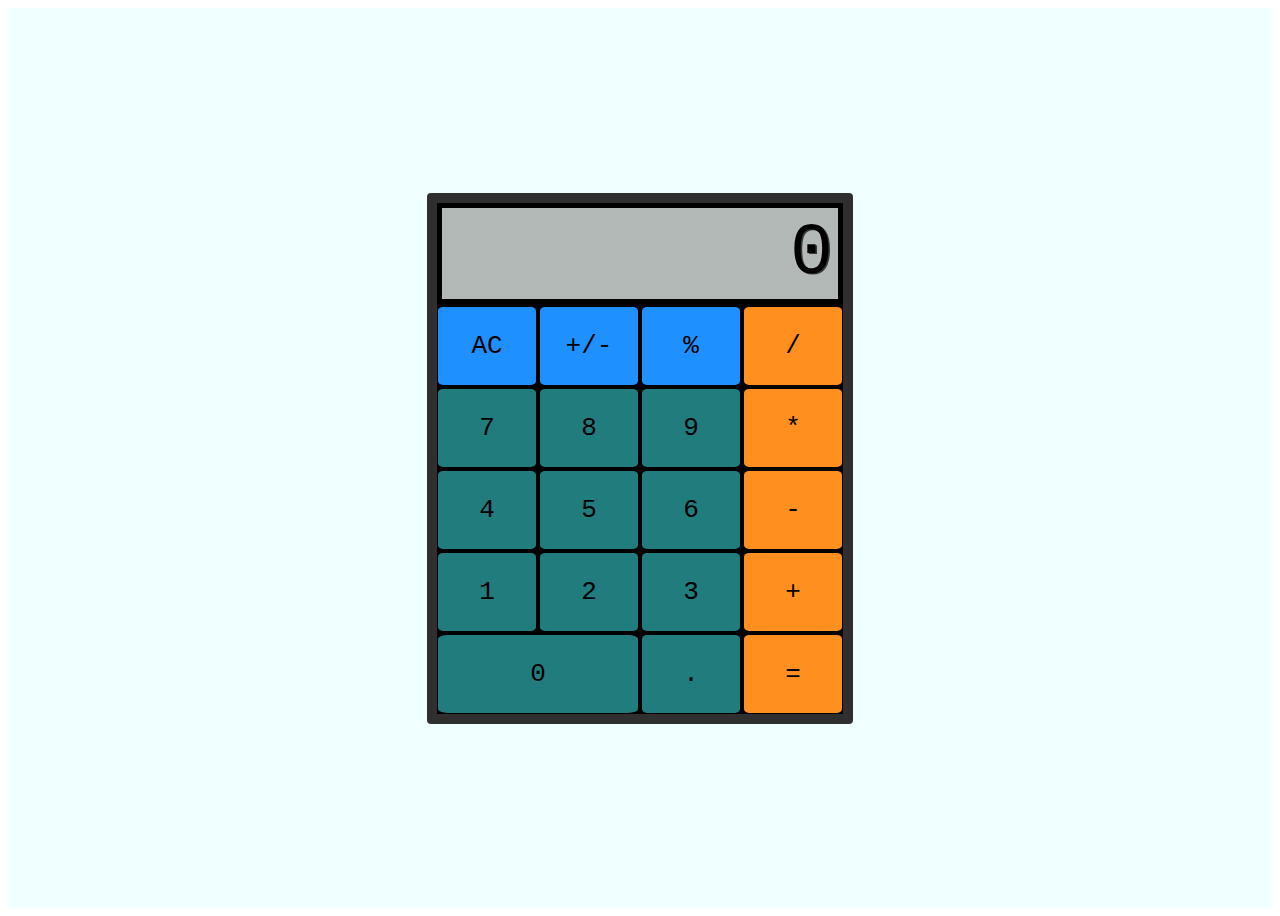
==== Calculator/index.html @ 8ae63e59 "updated paths" ====
<!DOCTYPE html>
<html><head>
<meta http-equiv="content-type" content="text/html; charset=UTF-8">
    <meta charset="utf-8">
    <meta name="calc ya later" content="width=device-width">
    <title>CALC YA LATER</title>
    <link href="/Calculator/style.css" rel="stylesheet" type="text/css">
    </head>
    <body>
        <main id="calc">
            <div id="container">
                <div id="display">54</div>
                <button type="button" class="clear" value="clear" data-key="8">AC</button>
                <button type="button" class="sign" value="sign" data-key="192">+/-</button>
                <button type="button" class="percent" value="percent" data-key="80">%</button>
                <button type="button" class="operator" value="/" data-key="68">/</button>
                <button type="button" class="operand" value="7" data-key="55">7</button>
                <button type="button" class="operand" value="8" data-key="56">8</button>
                <button type="button" class="operand" value="9" data-key="57">9</button>
                <button type="button" class="operator" value="*" data-key="88">*</button>
                <button type="button" class="operand" value="4" data-key="52">4</button>
                <button type="button" class="operand" value="5" data-key="53">5</button>
                <button type="button" class="operand" value="6" data-key="54">6</button>
                <button type="button" class="operator" value="-" data-key="173">-</button>
                <button type="button" class="operand" value="1" data-key="49">1</button>
                <button type="button" class="operand" value="2" data-key="50">2</button>
                <button type="button" class="operand" value="3" data-key="51">3</button>
                <button type="button" class="operator" value="+" data-key="61">+</button>
                <button type="button" id="zero" class="operand" value="0" data-key="48">0</button>
                <button type="button" class="decimal" value="." data-key="190">.</button>
                <button type="button" class="equals" value="=" data-key="69">=</button>
            </div>  
        </main>
    <script src="/Calculator/script.js"></script>
    
</body></html>
---- Calculator/style.css ----
html {
    text-align: center;
    font-family: monospace;
}

#calc {
    display: flex;
    min-height: 95vh;
    justify-content: center;
    align-content: center;
    align-items: center;
    height: 100vh;
    overflow: hidden;
    background-color: azure;
}

#container {
    background-color: black;
    border: 10px solid rgba(47,47,47,1);
    border-radius: 4px;
    display: grid;
    grid-template-columns: repeat(4, 100px);
    grid-template-rows: minmax(100px, auto) repeat(5, 80px);
    gap: 2px;
}

#display {
    grid-column: 1 / -1;
    background-color: #b2b9b7;
    display: flex;
    flex-direction: column;
    justify-content: space-around;
    align-items: flex-end;
    padding: 5px;
    font-size: 5.5em;
    font-weight: initial;
    text-shadow: 1.3px 1.3px #383838;
    margin: 5px;
}

button {
    margin: 1px;
    border-radius: 5%;
    border: none;
    font-weight: initial;
    font-size: 2em;
    font-family: monospace;
    color: black;
}


#zero {
    grid-column: span 2;
}

.operator {
    background-color: #FF8F1F;    
}

.operator:focus {
    background-color: #ffc183;
}

.equals {
    background-color: #FF8F1F;
}

.equals:active {
    background-color: #ffc183;
}

.operand {
    background-color: #217C7E;
}

.operand:active {
    background-color: #33b9bb;
}

.decimal {
    background-color: #217C7E;
}

.decimal:active {
    background-color: #33b9bb;
}

.clear {
    background-color: dodgerblue;
}

.clear:active {
    background-color: rgb(123, 189, 255);
}

.sign {
    background-color: dodgerblue;
}

.sign:active {
    background-color: rgb(123, 189, 255);
}

.percent {
    background-color: dodgerblue;
}

.percent:active {
    background-color: rgb(123, 189, 255);
}
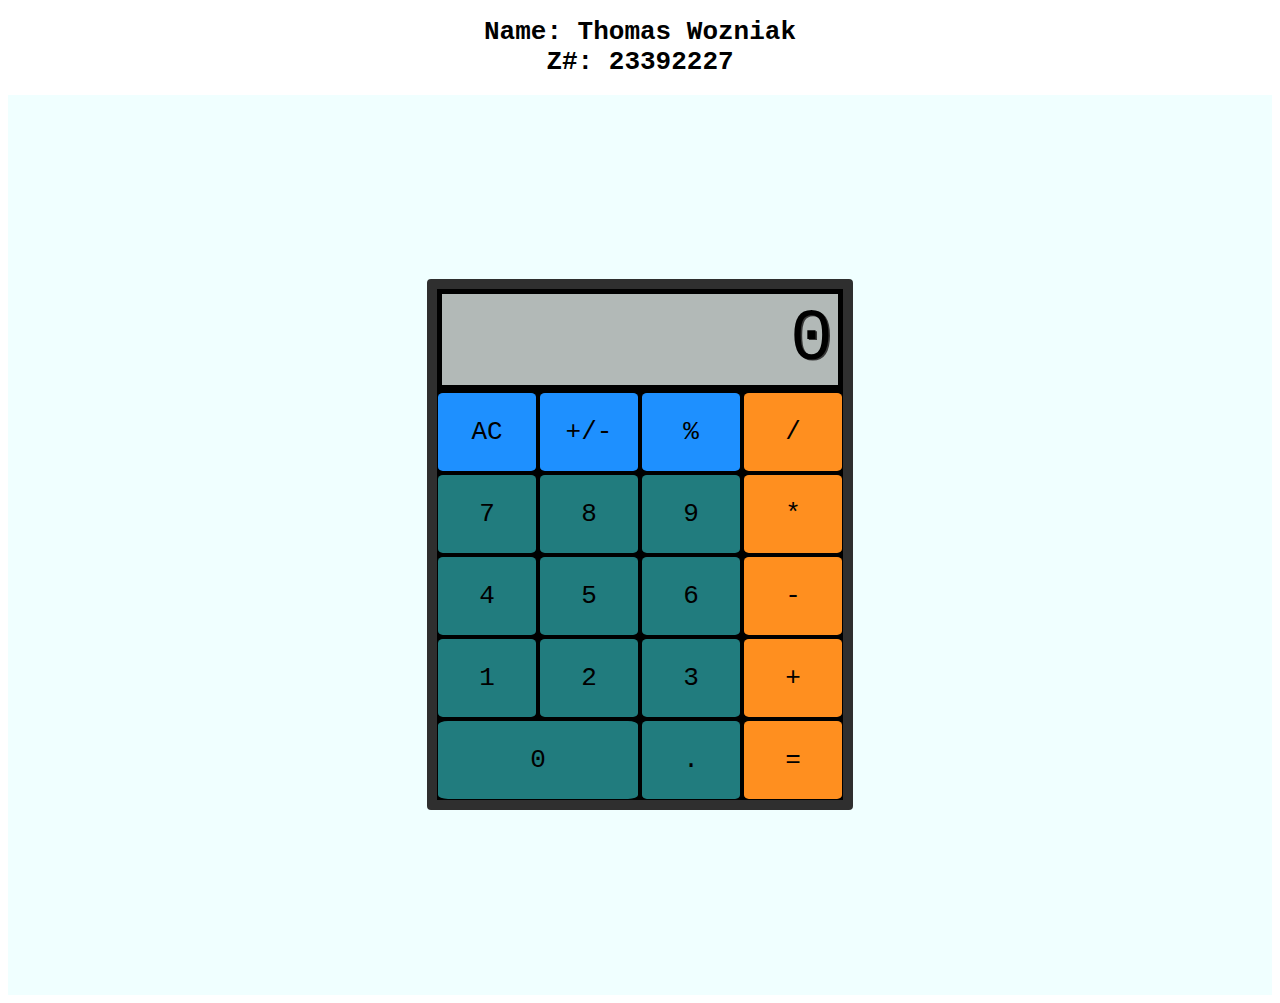
==== commit 440556ac: "name added and changed file name" ====
--- a/Calculator/index.html
+++ b/Calculator/index.html
@@ -4,7 +4,9 @@
     <meta charset="utf-8">
     <meta name="calc ya later" content="width=device-width">
     <title>CALC YA LATER</title>
-    <link href="/Calculator/style.css" rel="stylesheet" type="text/css">
+    <link href="./style/style.css" rel="stylesheet" type="text/css">
+    <h1>Name: Thomas Wozniak<br>Z#: 23392227</h1>
+    
     </head>
     <body>
         <main id="calc">
@@ -31,6 +33,6 @@
                 <button type="button" class="equals" value="=" data-key="69">=</button>
             </div>  
         </main>
-    <script src="/Calculator/script.js"></script>
+    <script src="./scripts/script.js"></script>
     
 </body></html>--- a/Calculator/style/style.css
+++ b/Calculator/style/style.css
@@ -0,0 +1,110 @@
+html {
+    text-align: center;
+    font-family: monospace;
+}
+
+#calc {
+    display: flex;
+    min-height: 95vh;
+    justify-content: center;
+    align-content: center;
+    align-items: center;
+    height: 100vh;
+    overflow: hidden;
+    background-color: azure;
+}
+
+#container {
+    background-color: black;
+    border: 10px solid rgba(47,47,47,1);
+    border-radius: 4px;
+    display: grid;
+    grid-template-columns: repeat(4, 100px);
+    grid-template-rows: minmax(100px, auto) repeat(5, 80px);
+    gap: 2px;
+}
+
+#display {
+    grid-column: 1 / -1;
+    background-color: #b2b9b7;
+    display: flex;
+    flex-direction: column;
+    justify-content: space-around;
+    align-items: flex-end;
+    padding: 5px;
+    font-size: 5.5em;
+    font-weight: initial;
+    text-shadow: 1.3px 1.3px #383838;
+    margin: 5px;
+}
+
+button {
+    margin: 1px;
+    border-radius: 5%;
+    border: none;
+    font-weight: initial;
+    font-size: 2em;
+    font-family: monospace;
+    color: black;
+}
+
+
+#zero {
+    grid-column: span 2;
+}
+
+.operator {
+    background-color: #FF8F1F;    
+}
+
+.operator:focus {
+    background-color: #ffc183;
+}
+
+.equals {
+    background-color: #FF8F1F;
+}
+
+.equals:active {
+    background-color: #ffc183;
+}
+
+.operand {
+    background-color: #217C7E;
+}
+
+.operand:active {
+    background-color: #33b9bb;
+}
+
+.decimal {
+    background-color: #217C7E;
+}
+
+.decimal:active {
+    background-color: #33b9bb;
+}
+
+.clear {
+    background-color: dodgerblue;
+}
+
+.clear:active {
+    background-color: rgb(123, 189, 255);
+}
+
+.sign {
+    background-color: dodgerblue;
+}
+
+.sign:active {
+    background-color: rgb(123, 189, 255);
+}
+
+.percent {
+    background-color: dodgerblue;
+}
+
+.percent:active {
+    background-color: rgb(123, 189, 255);
+}
